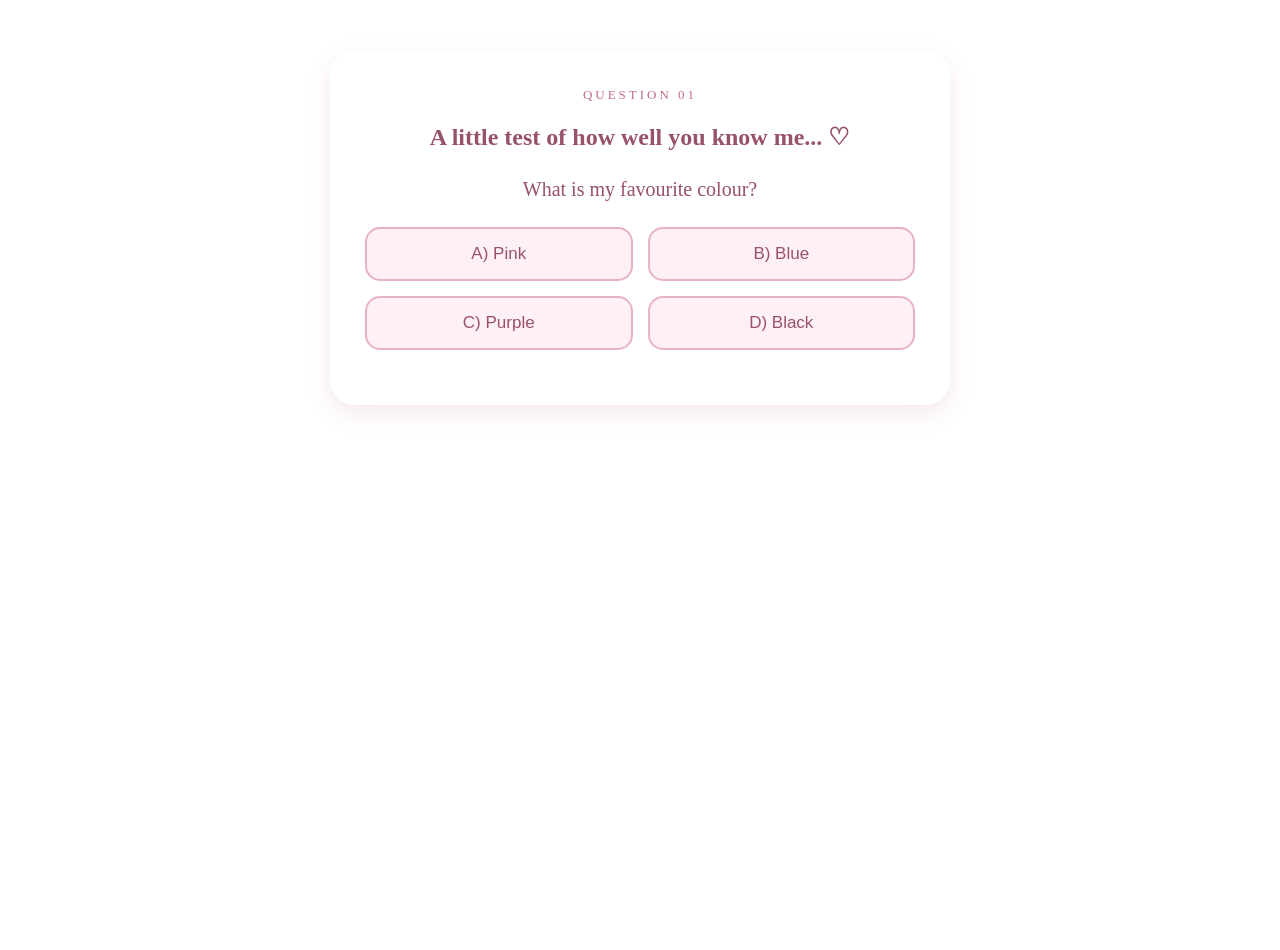
==== love.html @ 207c9f52 "Add files via upload" ====
<!DOCTYPE html>
<html lang="en">
<head>
    <meta charset="UTF-8">
    <meta name="viewport" content="width=device-width, initial-scale=1.0">
    <title>Our Quiz ♡</title>
    <link rel="stylesheet" href="quix.css">
</head>
<body>
       <div class="question-card" id="question1">
    <span class="question-number">QUESTION 01</span>
    <h2>A little test of how well you know me... ♡</h2>
    <p>What is my favourite colour?</p>

    <div class="options">
        <button class="option" onclick="checkAnswer(this, false, 1)">A) Pink</button>
        <button class="option" onclick="checkAnswer(this, true, 1)">B) Blue</button>
        <button class="option" onclick="checkAnswer(this, false, 1)">C) Purple</button>
        <button class="option" onclick="checkAnswer(this, false, 1)">D) Black</button>
    </div>

    <p id="feedback1"></p>
    <button class="next-button" id="next1" onclick="nextQuestion(1)">Next Question →</button>
</div>


<div class="question-card" id="question2" style="display:none;">
    <span class="question-number">QUESTION 02</span>
    <h2>Let's see if you know my anime taste! ♡</h2>
    <p>What is my favourite anime?</p>

    <div class="options">
        <button class="option" onclick="checkAnswer(this, false, 2)">A) Naruto</button>
        <button class="option" onclick="checkAnswer(this, false, 2)">B) Demon Slayer</button>
        <button class="option" onclick="checkAnswer(this, true, 2)">C) Frieren: Beyond Journey's End</button>
        <button class="option" onclick="checkAnswer(this, false, 2)">D) Attack on Titan</button>
    </div>

    <p id="feedback2"></p>
    <button class="next-button" id="next2" onclick="nextQuestion(2)">
    Next Question →
</button>
</div>


<div class="question-card" id="question3" style="display:none;">
    <span class="question-number">QUESTION 03</span>
    <h2>Do you know my biggest dream? ♡</h2>
    <p>What is my biggest dream?</p>

    <div class="options">
        <button class="option" onclick="checkAnswer(this, false, 3)">A) Becoming a doctor</button>
        <button class="option" onclick="checkAnswer(this, true, 3)">B) Becoming a CEO</button>
        <button class="option" onclick="checkAnswer(this, false, 3)">C) Becoming a famous artist</button>
        <button class="option" onclick="checkAnswer(this, false, 3)">D) Travelling the world</button>
    </div>

    <p id="feedback3"></p>
    <button class="next-button" id="next3" onclick="nextQuestion(3)">Next Question →</button>
</div>


<div class="question-card" id="question4" style="display:none;">
    <span class="question-number">QUESTION 04</span>
    <h2>How well do you understand my personality? ♡</h2>
    <p>Am I an introvert or an extrovert?</p>

    <div class="options">
        <button class="option" onclick="checkAnswer(this, false, 4)">A) More of an introvert</button>
        <button class="option" onclick="checkAnswer(this, false, 4)">B) A complete extrovert</button>
        <button class="option" onclick="checkAnswer(this, false, 4)">C) Both equally</button>
        <button class="option" onclick="checkAnswer(this, true, 4)">D) It depends on the day</button>
    </div>

    <p id="feedback4"></p>
    <button class="next-button" id="next4" onclick="nextQuestion(4)">Next Question →</button>
</div>


<div class="question-card" id="question5" style="display:none;">
    <span class="question-number">QUESTION 05</span>
    <h2>A little personal question... ♡</h2>
    <p>What makes me instantly happy?</p>

    <div class="options">
        <button class="option" onclick="checkAnswer(this, false, 5)">A) Shopping</button>
        <button class="option" onclick="checkAnswer(this, false, 5)">B) Watching anime</button>
        <button class="option" onclick="checkAnswer(this, true, 5)">C) You, my best friend</button>
        <button class="option" onclick="checkAnswer(this, false, 5)">D) Sleeping</button>
    </div>

    <p id="feedback5"></p>
    <button class="next-button" id="next5" onclick="nextQuestion(5)">Next Question →</button>
</div>


<div class="question-card" id="question6" style="display:none;">
    <span class="question-number">QUESTION 06</span>
    <h2>Let's see if you remember this... ♡</h2>
    <p>What is my biggest fear?</p>

    <div class="options">
        <button class="option" onclick="checkAnswer(this, false, 6)">A) Darkness</button>
        <button class="option" onclick="checkAnswer(this, true, 6)">B) Allah</button>
        <button class="option" onclick="checkAnswer(this, false, 6)">C) Being alone</button>
        <button class="option" onclick="checkAnswer(this, false, 6)">D) Heights</button>
    </div>

    <p id="feedback6"></p>
    <button class="next-button" id="next6" onclick="nextQuestion(6)">Next Question →</button>
</div>


<div class="question-card" id="question7" style="display:none;">
    <span class="question-number">QUESTION 07</span>
    <h2>Pack your bags! ♡</h2>
    <p>What is my dream travel destination?</p>

    <div class="options">
        <button class="option" onclick="checkAnswer(this, false, 7)">A) South Korea</button>
        <button class="option" onclick="checkAnswer(this, false, 7)">B) Switzerland</button>
        <button class="option" onclick="checkAnswer(this, true, 7)">C) Japan</button>
        <button class="option" onclick="checkAnswer(this, false, 7)">D) Italy</button>
    </div>

    <p id="feedback7"></p>
    <button class="next-button" id="next7" onclick="nextQuestion(7)">Next Question →</button>
</div>


<div class="question-card" id="question8" style="display:none;">
    <span class="question-number">QUESTION 08</span>
    <h2>One last question... ♡</h2>
    <p>What hurts me most in a friendship?</p>

    <div class="options">
        <button class="option" onclick="checkAnswer(this, false, 8)">A) Not getting gifts</button>
        <button class="option" onclick="checkAnswer(this, true, 8)">B) Feeling like I'm no longer important to them</button>
        <button class="option" onclick="checkAnswer(this, false, 8)">C) Having different hobbies</button>
        <button class="option" onclick="checkAnswer(this, false, 8)">D) Not talking every day</button>
    </div>

    <p id="feedback8"></p>
    <button class="next-button" id="next8" onclick="nextQuestion(8)">See My Score ♡</button>
</div>

<script src="script.js"></script>
</body>
</html>
---- quix.css ----
body {
    background-image: url("welcome.png");
    background-size: cover;
    background-position: center;
    background-repeat: no-repeat;
    min-height: 100vh;
    margin: 0;
}
.welcome {
    min-height: 100vh;
    display: flex;
    flex-direction: column;
    align-items: center;
    justify-content: flex-start;
    padding-top: 0;
}
h1 {
    color: #b64f75;
    font-size: 55px;
    font-family: Georgia, serif;
}
p {
    color: #985d70;
    font-size: 22px;
    line-height: 1.8;
}
button {
    background-color: #f6c1d2;
    color: #98516c;

    border: 2px solid #d98ba9;
    border-radius: 50px;

    padding: 18px 55px;
    font-size: 25px;

    cursor: pointer;
}
.curved-heading {
    width: 95%;
    max-width: 1100px;
    height: auto;
    overflow: visible;
    margin: 20px auto;
}
.curved-heading text {
    fill: #c34f7a;
    font-family: Georgia, serif;
    font-size: 57px;
    font-weight: bold;
}
.curved-heading {
    margin-bottom: -100px;
}
.welcome p {
    margin-top: 0;
    position: relative;
}
.hidden {
    display: none;
}
.question-card {
    background: rgba(255, 255, 255, 0.85);
    width: 80%;
    max-width: 550px;
    margin: 50px auto;
    padding: 35px;
    border-radius: 25px;
    text-align: center;
    box-shadow: 0 8px 25px rgba(190, 100, 130, 0.15);
}

.question-number {
    color: #c36b8c;
    letter-spacing: 3px;
    font-size: 13px;
}

.question-card h2 {
    color: #98516c;
    font-family: Georgia, serif;
}

.question-card p {
    color: #98516c;
    font-size: 20px;
}

.options {
    display: grid;
    grid-template-columns: 1fr 1fr;
    gap: 15px;
}

.option {
    background: #fff0f5;
    border: 2px solid #e8b2c5;
    border-radius: 15px;
    padding: 15px;
    color: #98516c;
    font-size: 17px;
    cursor: pointer;
}

.option:hover {
    background: #f6c1d2;
    transform: scale(1.04);
}
.next-button {
    display: none;
    margin: 25px auto 0;
    background: #e9a9c0;
    color: white;
    border: none;
    border-radius: 30px;
    padding: 13px 30px;
    font-size: 17px;
    cursor: pointer;
}

.next-button:hover {
    background: #d98ba9;
}

.option:disabled {
    opacity: 0.7;
    cursor: not-allowed;
}
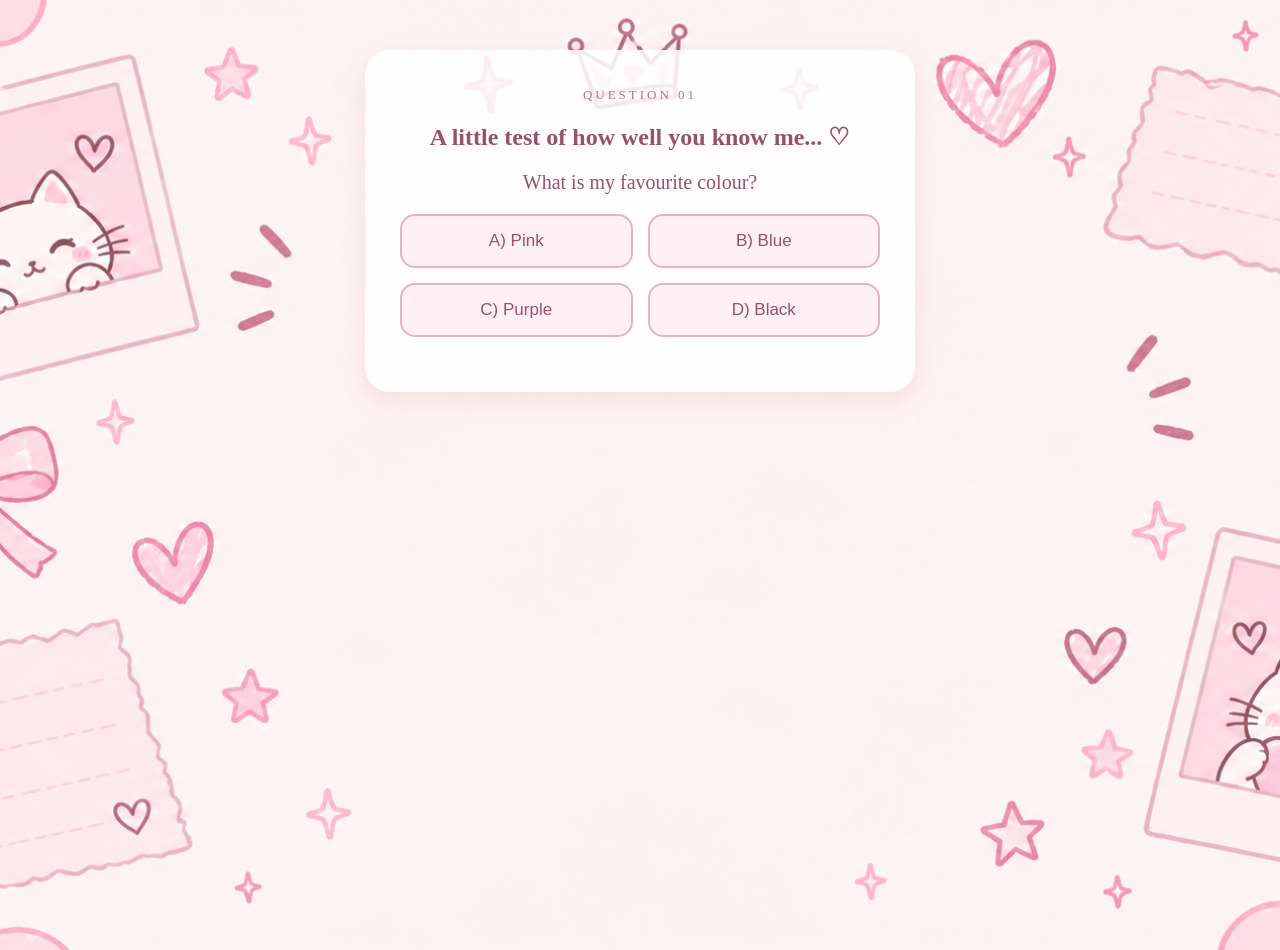
==== commit 608b792c: "Add files via upload" ====
--- a/love.html
+++ b/love.html
@@ -127,7 +127,6 @@
     <button class="next-button" id="next7" onclick="nextQuestion(7)">Next Question →</button>
 </div>
 
-
 <div class="question-card" id="question8" style="display:none;">
     <span class="question-number">QUESTION 08</span>
     <h2>One last question... ♡</h2>
@@ -143,7 +142,47 @@
     <p id="feedback8"></p>
     <button class="next-button" id="next8" onclick="nextQuestion(8)">See My Score ♡</button>
 </div>
+<div class="question-card" id="question9" style="display: none;">
 
+    <span class="question-number">QUESTION 09</span>
+
+    <h2>How well do you understand me? ♡</h2>
+
+    <p>What do I usually do when something is bothering me?</p>
+
+    <div class="options">
+        <button class="option" onclick="checkAnswer(this, true, 9)">A. Talk about it immediately</button>
+        <button class="option" onclick="checkAnswer(this, false, 9)">B. Keep everything to myself</button>
+        <button class="option" onclick="checkAnswer(this, false, 9)">C. Act like nothing happened</button>
+        <button class="option" onclick="checkAnswer(this, false, 9)">D. Distance myself from everyone</button>
+    </div>
+
+    <p id="feedback9"></p>
+
+    <button class="next-button" id="next9" onclick="nextQuestion(9)">Next Question ♡</button>
+
+</div>
+
+<div class="question-card" id="question10" style="display: none;">
+
+    <span class="question-number">QUESTION 10</span>
+
+    <h2>One last thing! ♡</h2>
+
+    <p>What do I value the most in a friendship?</p>
+
+    <div class="options">
+        <button class="option" onclick="checkAnswer(this, false, 10)">A. Constant attention</button>
+        <button class="option" onclick="checkAnswer(this, true, 10)">B. Honesty and loyalty</button>
+        <button class="option" onclick="checkAnswer(this, false, 10)">C. Expensive gifts</button>
+        <button class="option" onclick="checkAnswer(this, false, 10)">D. Talking every single day</button>
+    </div>
+
+    <p id="feedback10"></p>
+
+    <button class="next-button" id="next10" onclick="nextQuestion(10)">See My Score ♡</button>
+    
+</div>
+</body>
 <script src="script.js"></script>
-</body>
 </html>
--- a/quix.css
+++ b/quix.css
@@ -1,3 +1,7 @@
+* {
+    box-sizing: border-box;
+}
+
 body {
     background-image: url("welcome.png");
     background-size: cover;
@@ -5,60 +9,65 @@
     background-repeat: no-repeat;
     min-height: 100vh;
     margin: 0;
-}
+    font-family: Georgia, serif;
+}
+
+
+/* WELCOME PAGE */
+
 .welcome {
     min-height: 100vh;
+    min-height: 100svh;
     display: flex;
     flex-direction: column;
     align-items: center;
     justify-content: flex-start;
-    padding-top: 0;
-}
+    padding: 0 20px;
+}
+
 h1 {
     color: #b64f75;
     font-size: 55px;
     font-family: Georgia, serif;
 }
-p {
+
+.welcome p {
     color: #985d70;
     font-size: 22px;
     line-height: 1.8;
-}
+    text-align: center;
+    position: relative;
+    margin-top: 0;
+}
+
 button {
     background-color: #f6c1d2;
     color: #98516c;
-
     border: 2px solid #d98ba9;
     border-radius: 50px;
-
     padding: 18px 55px;
     font-size: 25px;
-
     cursor: pointer;
 }
+
 .curved-heading {
     width: 95%;
     max-width: 1100px;
     height: auto;
     overflow: visible;
-    margin: 20px auto;
-}
+    margin: 20px auto -100px;
+}
+
 .curved-heading text {
     fill: #c34f7a;
     font-family: Georgia, serif;
     font-size: 57px;
     font-weight: bold;
 }
-.curved-heading {
-    margin-bottom: -100px;
-}
-.welcome p {
-    margin-top: 0;
-    position: relative;
-}
-.hidden {
-    display: none;
-}
+
+
+/* QUESTION CARDS */
+
 .question-card {
     background: rgba(255, 255, 255, 0.85);
     width: 80%;
@@ -86,6 +95,9 @@
     font-size: 20px;
 }
 
+
+/* ANSWER OPTIONS */
+
 .options {
     display: grid;
     grid-template-columns: 1fr 1fr;
@@ -106,6 +118,15 @@
     background: #f6c1d2;
     transform: scale(1.04);
 }
+
+.option:disabled {
+    opacity: 0.7;
+    cursor: not-allowed;
+}
+
+
+/* NEXT QUESTION BUTTON */
+
 .next-button {
     display: none;
     margin: 25px auto 0;
@@ -122,7 +143,63 @@
     background: #d98ba9;
 }
 
-.option:disabled {
-    opacity: 0.7;
-    cursor: not-allowed;
-}
+.hidden {
+    display: none;
+}
+
+
+/* MOBILE RESPONSIVENESS */
+
+@media (max-width: 600px) {
+
+    .welcome {
+        padding: 0 15px;
+        justify-content: center;
+    }
+
+    .curved-heading {
+        width: 100%;
+        margin: 0 auto -25px;
+    }
+
+    .welcome p {
+        font-size: 17px;
+        line-height: 1.6;
+        margin: 10px 0 25px;
+    }
+
+    .welcome button {
+        font-size: 19px;
+        padding: 14px 35px;
+    }
+
+    .question-card {
+        width: 92%;
+        margin: 25px auto;
+        padding: 22px 16px;
+    }
+
+    .question-card h2 {
+        font-size: 23px;
+    }
+
+    .question-card p {
+        font-size: 17px;
+        line-height: 1.5;
+    }
+
+    .options {
+        grid-template-columns: 1fr;
+        gap: 12px;
+    }
+
+    .option {
+        font-size: 16px;
+        padding: 14px 10px;
+    }
+
+    .next-button {
+        font-size: 16px;
+        padding: 12px 25px;
+    }
+}
